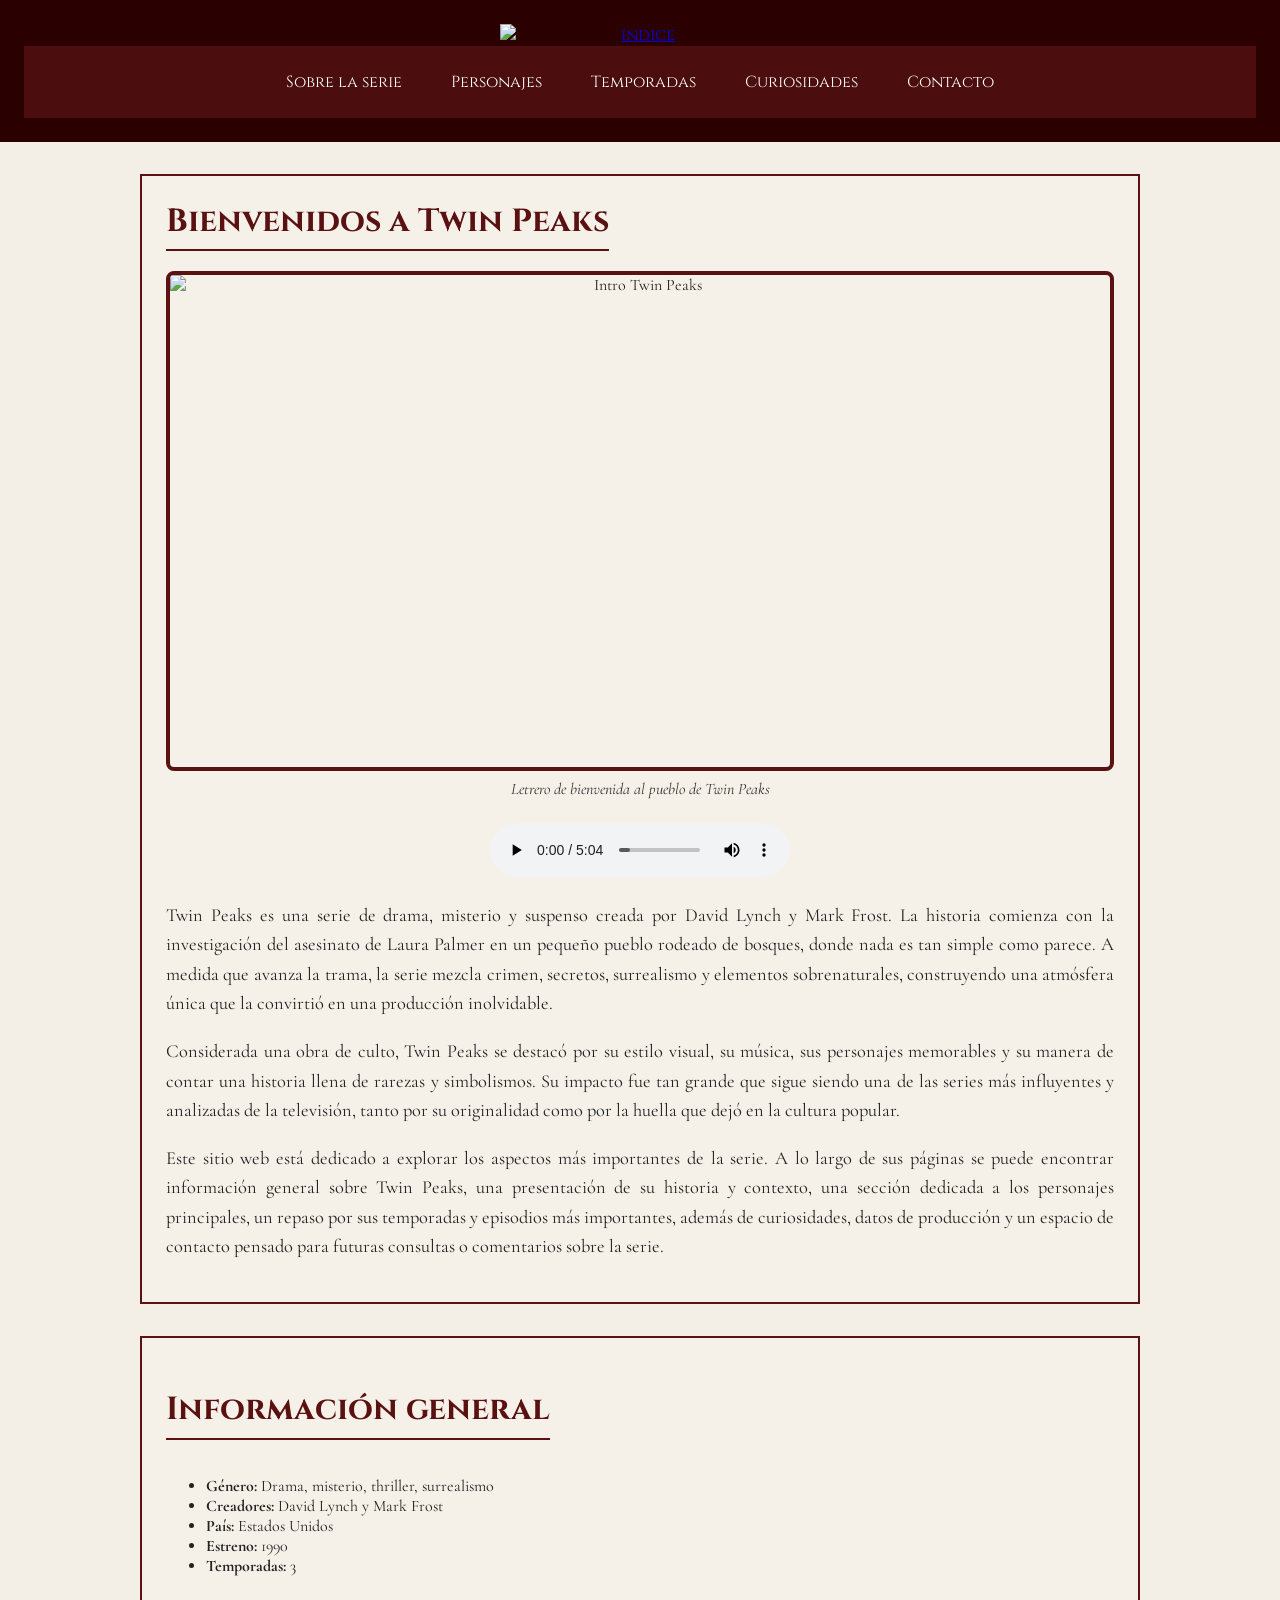
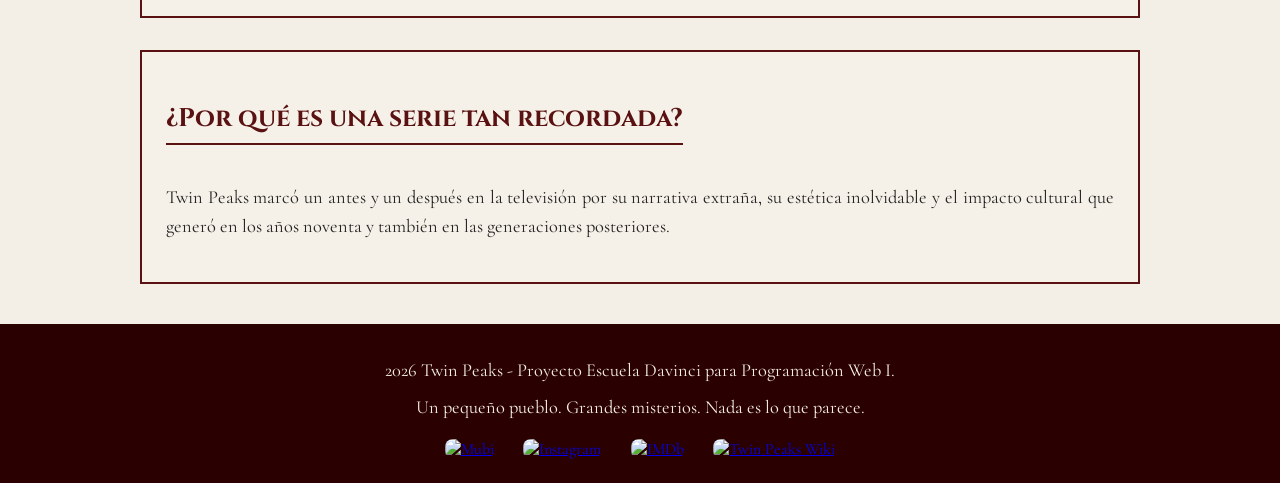
==== index.html @ 25d5c05f "Add files via upload" ====
<!DOCTYPE html>
<html lang="en">

<head>
    <meta charset="UTF-8">
    <meta name="viewport" content="width=device-width, initial-scale=1.0">
    <title>Twin Peaks</title>
    <link rel="stylesheet" href="./css/style.css">
</head>

<body>
    <header>
        <a link-index href="./index.html"><img class="imagen-index" src="./img/index.png" alt="indice"></a>
        <nav class="menu-nav">
            <ul class="lista-nav">
                <li class="lista-nav-item"><a class="lista-nav-link" href="./pages/about.html">Sobre la serie</a></li>
                <li class="lista-nav-item"><a class="lista-nav-link" href="./pages/personajes.html">Personajes</a></li>
                <li class="lista-nav-item"><a class="lista-nav-link" href="./pages/temporadas.html">Temporadas</a></li>
                <li class="lista-nav-item"><a class="lista-nav-link" href="./pages/curiosidades.html">Curiosidades</a>
                </li>
                <li class="lista-nav-item"><a class="lista-nav-link" href="./pages/contacto.html">Contacto</a></li>
            </ul>
        </nav>
    </header>
    <main>

        <section>
            <h2 class="main-title">Bienvenidos a Twin Peaks</h2>
            <figure>
                <img class="img-portada-pagina" src="./img/twin-peaks-poster.png" alt="Intro Twin Peaks">
                <figcaption>Letrero de bienvenida al pueblo de Twin Peaks</figcaption>
            </figure>

            <audio controls>
                <source src="./resources/audio/maintheme.mp3" type="audio/mp3">
                <p><em>Tema Principal de Twin Peaks.</em></p>
            </audio>
            <p>
                Twin Peaks es una serie de drama, misterio y suspenso creada por David Lynch y Mark Frost.
                La historia comienza con la investigación del asesinato de Laura Palmer en un pequeño pueblo
                rodeado de bosques, donde nada es tan simple como parece. A medida que avanza la trama, la serie
                mezcla crimen, secretos, surrealismo y elementos sobrenaturales, construyendo una atmósfera única
                que la convirtió en una producción inolvidable.
            </p>

            <p>
                Considerada una obra de culto, Twin Peaks se destacó por su estilo visual, su música,
                sus personajes memorables y su manera de contar una historia llena de rarezas y simbolismos.
                Su impacto fue tan grande que sigue siendo una de las series más influyentes y analizadas
                de la televisión, tanto por su originalidad como por la huella que dejó en la cultura popular.
            </p>

            <p>
                Este sitio web está dedicado a explorar los aspectos más importantes de la serie.
                A lo largo de sus páginas se puede encontrar información general sobre Twin Peaks,
                una presentación de su historia y contexto, una sección dedicada a los personajes principales,
                un repaso por sus temporadas y episodios más importantes, además de curiosidades, datos de producción
                y un espacio de contacto pensado para futuras consultas o comentarios sobre la serie.
            </p>


        </section>


        <section>
            <h2>Información general</h2>
            <ul>
                <li><strong>Género:</strong> Drama, misterio, thriller, surrealismo</li>
                <li><strong>Creadores:</strong> David Lynch y Mark Frost</li>
                <li><strong>País:</strong> Estados Unidos</li>
                <li><strong>Estreno:</strong> 1990</li>
                <li><strong>Temporadas:</strong> 3</li>
            </ul>
        </section>

        <section>
            <h3>¿Por qué es una serie tan recordada?</h3>
            <p>
                Twin Peaks marcó un antes y un después en la televisión por su narrativa extraña,
                su estética inolvidable y el impacto cultural que generó en los años noventa y
                también en las generaciones posteriores.
            </p>
        </section>
    </main>

    <footer>
        <p class="footer-text">2026 Twin Peaks - Proyecto Escuela Davinci para Programación Web I.</p>
        <p class="footer-text">Un pequeño pueblo. Grandes misterios. Nada es lo que parece.</p>

        <div class="footer-links">
            <a href="https://mubi.com/en/ar/series/twin-peaks" target="_blank"><img class="img-footer logo-mubi"
                    src="./img/mubi.png" alt="Mubi"></a>
            <a href="https://www.instagram.com/twinpeaks/?hl=es-la" target="_blank"><img class="img-footer"
                    src="./img/ig.png" alt="Instagram"></a>
            <a href="https://www.imdb.com/title/tt0098936/" target="_blank"><img class="img-footer" src="./img/imdb.png"
                    alt="IMDb"></a>
            <a href="https://twinpeaks.fandom.com/wiki/Twin_Peaks_Wiki" target="_blank"><img class="img-footer"
                    src="./img/tpwiki.webp" alt="Twin Peaks Wiki"></a>
        </div>
    </footer>

</body>

</html>
---- css/style.css ----
/* Estilos Generales */
@import url('https://fonts.googleapis.com/css2?family=Cinzel:wght@400..900&family=Cormorant+Garamond:ital,wght@0,300..700;1,300..700&display=swap');

* {
    box-sizing: border-box;
}

body {
    margin: 0;
    font-family: 'Cormorant Garamond', Garamond, serif;
    background-color: #f4efe6;
    color: #222222;
}

h1,
h2,
h3,
h4 {
    font-family: 'Cinzel', serif;
    color: #5a1111;
}

h2,
h3,
h4 {
    display: inline-block;
    border-bottom: 2px solid #5a1111;
    padding-bottom: 0.4rem;
    margin-bottom: 1.25rem;
}

h2 {
    font-size: clamp(1.6rem, 3vw, 2rem);
}

h3 {
    font-size: clamp(1.3rem, 2.5vw, 1.6rem);
}

h4 {
    font-size: clamp(1.1rem, 2vw, 1.3rem);
}

p {
    line-height: 1.6;
    margin-bottom: 1rem;
    text-align: justify;
    font-size: clamp(1rem, 2vw, 1.15rem);
}

section {
    background-color: #f5f1e8;
    border: 2px solid #5a1111;
    padding: clamp(1rem, 3vw, 1.5rem);
    margin: 2rem auto;
    width: min(90%, 1000px);
}

article {
    background-color: #f8f4ec;
    border: 1px solid #5a1111;
    padding: clamp(1rem, 3vw, 1.5rem);
    margin-bottom: 1.5rem;
}

figure {
    margin: 0 auto 1.5rem;
    text-align: center;
}

figcaption {
    margin-top: 0.5rem;
    font-size: clamp(0.9rem, 2vw, 1rem);
    font-style: italic;
    color: #333333;
}

.titulo-principal,
.main-title {
    color: #5a1111;
    text-align: center;
    margin: 0 0 1.25rem;
}

audio {
    display: block;
    width: min(90%, 300px);
    margin: 1.5rem auto;
}
/* Estilos Generales */


/* Estilos Nav */
header {
    background-color: #2b0000;
    color: white;
    padding: clamp(1rem, 3vw, 1.5rem);
    text-align: center;
    font-family: 'Cinzel', serif;
}

.menu-nav {
    background-color: #4b0d0d;
    padding: 0.75rem;
}

.lista-nav {
    margin: 0;
    padding: 0;
    text-align: center;
}

.lista-nav-item {
    list-style: none;
    display: inline-block;
    margin: 0.3rem 0.6rem;
}

.lista-nav-link {
    color: white;
    text-decoration: none;
    padding: 0.5rem 0.8rem;
    display: inline-block;
    transition: background-color 0.3s ease;
}

.lista-nav-link:hover {
    background-color: #7a1d1d;
}

.link-index {
    display: block;
    width: fit-content;
    margin: 0 auto 0.8rem auto;
}

/* Estilos Nav */


/* Estilos del footer */
footer {
    background-color: #2b0000;
    padding: clamp(1rem, 3vw, 1.5rem);
    margin-top: 2.5rem;
}

.footer-text {
    margin: 0.5rem 0;
    color: #f5f0e6;
    text-align: center;
}

.footer-links {
    margin-top: 1rem;
    text-align: center;
}

.img-footer {
    margin: 0 0.8rem;
    border-radius: 8px;
    outline: 2px solid transparent;
    outline-offset: 4px;
    transition: 
        transform 0.3s ease,
        outline-color 0.3s ease,
        background-color 0.3s ease;
}

.img-footer:hover {
    transform: scale(1.08);
    background-color: #f5f0e6;
    outline-color: #f5f0e6;
}

.logo-mubi {
    border-radius: 8px;
}
/* Estilos del footer */


/* Estilos Imagenes */
.img-portada-pagina,
.img-personaje,
.img-locacion,
.img-portada-temporada {
    border: 4px solid #5a1111;
    border-radius: 8px;
    max-width: 100%;
    object-fit: cover;
}

.img-portada-pagina {
    width: 100%;
    height: clamp(250px, 50vw, 500px);
    display: block;
    margin: 0 auto;
}

.img-personaje {
    width: clamp(180px, 25vw, 220px);
    height: clamp(230px, 35vw, 280px);
}

.img-locacion {
    width: min(100%, 500px);
    height: clamp(220px, 35vw, 280px);
}

.img-portada-temporada {
    width: clamp(200px, 30vw, 260px);
    height: clamp(300px, 45vw, 380px);
}

.imagen-index {
    display: block;
    width: clamp(160px, 22vw, 280px);
    height: auto;
    margin: 0 auto;
}
/* Estilos Imagenes */
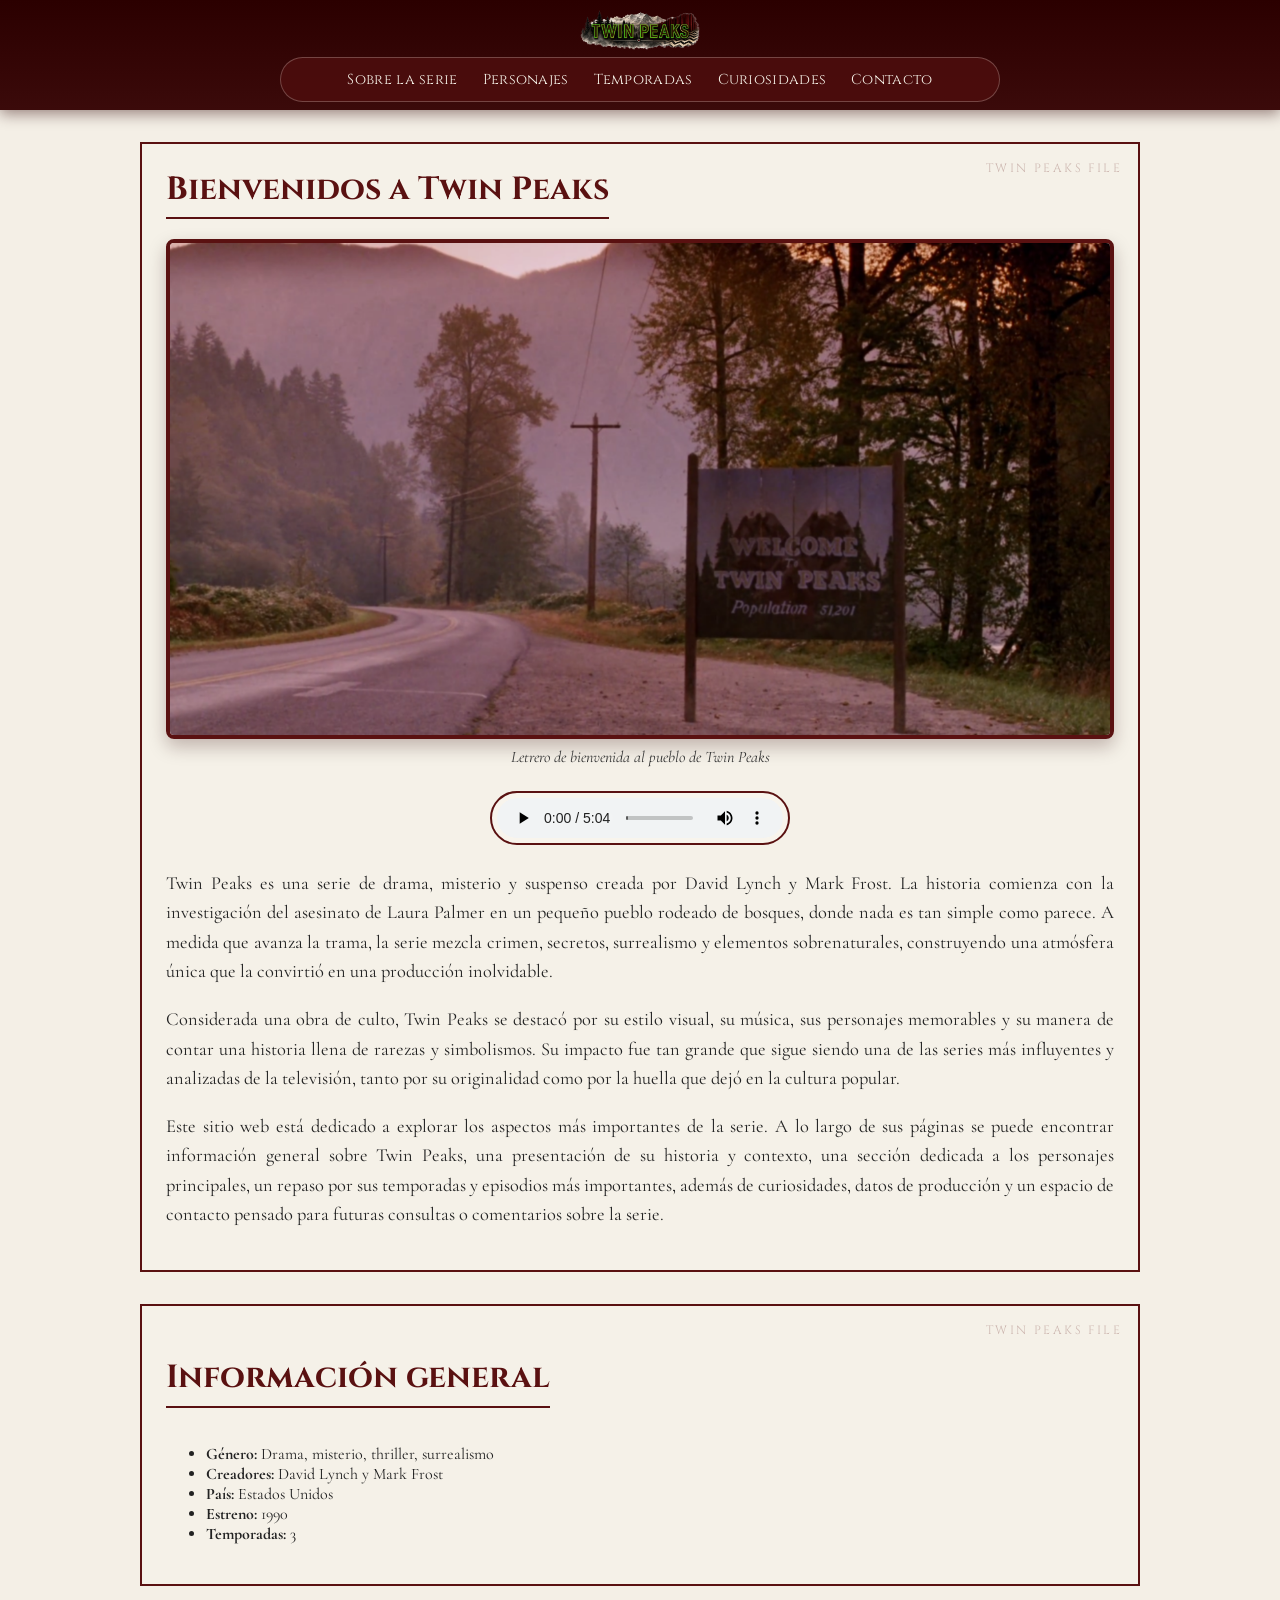
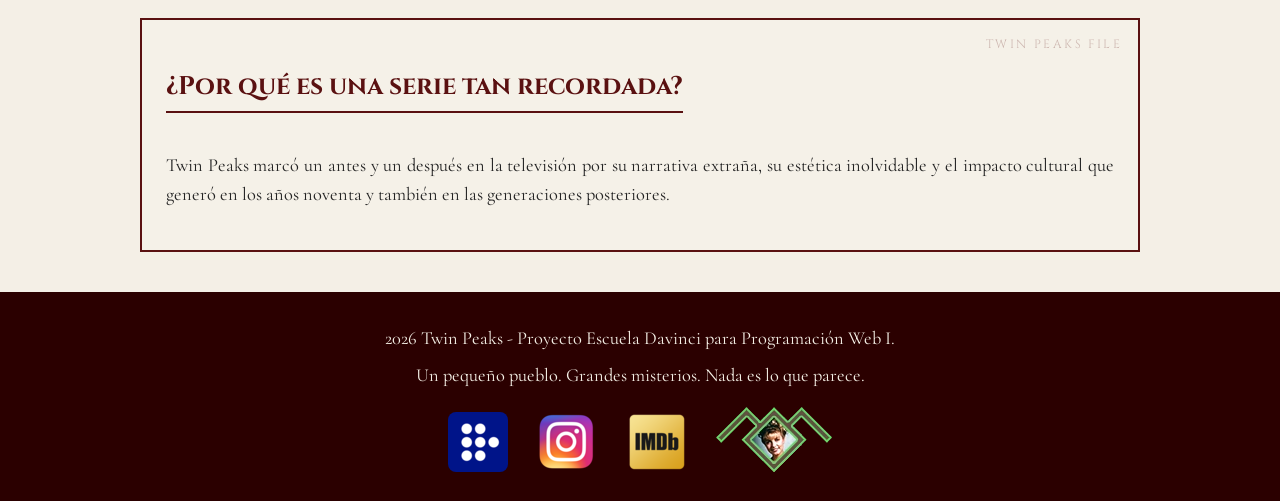
==== commit 12a690e0: "Actualizo estilos y estructura del sitio" ====
--- a/index.html
+++ b/index.html
@@ -10,7 +10,7 @@
 
 <body>
     <header>
-        <a link-index href="./index.html"><img class="imagen-index" src="./img/index.png" alt="indice"></a>
+        <a class="link-index" href="./index.html"><img class="imagen-index" src="./img/index.png" alt="indice"></a>
         <nav class="menu-nav">
             <ul class="lista-nav">
                 <li class="lista-nav-item"><a class="lista-nav-link" href="./pages/about.html">Sobre la serie</a></li>
--- a/css/style.css
+++ b/css/style.css
@@ -49,6 +49,8 @@
 }
 
 section {
+    position: relative;
+    overflow: hidden;
     background-color: #f5f1e8;
     border: 2px solid #5a1111;
     padding: clamp(1rem, 3vw, 1.5rem);
@@ -56,12 +58,40 @@
     width: min(90%, 1000px);
 }
 
+/* Detalle decorativo para los contenedores principales */
+section::before {
+    content: "TWIN PEAKS FILE";
+    position: absolute;
+    top: 1rem;
+    right: 1rem;
+    font-family: 'Cinzel', serif;
+    font-size: 0.75rem;
+    letter-spacing: 0.15rem;
+    color: rgba(90, 17, 17, 0.25);
+}
+
+
+/* Contenedores internos */
 article {
+    position: relative;
+    overflow: hidden;
     background-color: #f8f4ec;
     border: 1px solid #5a1111;
     padding: clamp(1rem, 3vw, 1.5rem);
     margin-bottom: 1.5rem;
-}
+
+    transition:
+        background-color 0.4s ease,
+        box-shadow 0.4s ease,
+        transform 0.4s ease;
+}
+
+article:hover {
+    background-color: #eadbc8;
+    box-shadow: 0 0 14px rgba(90, 17, 17, 0.25);
+    transform: translateY(-4px);
+}
+
 
 figure {
     margin: 0 auto 1.5rem;
@@ -86,52 +116,111 @@
     display: block;
     width: min(90%, 300px);
     margin: 1.5rem auto;
-}
+    border: 2px solid #5a1111;
+    border-radius: 2rem;
+    padding: 0.3rem;
+    background-color: #f8f4ec;
+}
+
 /* Estilos Generales */
 
 
 /* Estilos Nav */
+/* Estilos Nav */
+
 header {
-    background-color: #2b0000;
+    position: sticky;
+    top: 0;
+    z-index: 1000;
+
+    background: linear-gradient(180deg, #2b0000, #3b0a0a);
     color: white;
-    padding: clamp(1rem, 3vw, 1.5rem);
+    padding: 0.6rem 1rem 0.5rem;
     text-align: center;
     font-family: 'Cinzel', serif;
-}
-
+    box-shadow: 0 4px 14px rgba(43, 0, 0, 0.45);
+}
+
+/* Logo / imagen que lleva al index */
+.link-index {
+    display: block;
+    width: fit-content;
+    margin: 0 auto 0.45rem;
+}
+
+.imagen-index {
+    display: block;
+    width: clamp(70px, 10vw, 120px);
+    height: auto;
+    margin: 0 auto;
+
+    transition:
+        transform 0.3s ease,
+        filter 0.3s ease;
+}
+
+.link-index:hover .imagen-index {
+    transform: scale(1.04);
+    filter: drop-shadow(0 0 6px rgba(245, 240, 230, 0.45));
+}
+
+.link-index:hover .imagen-index {
+    transform: scale(1.05);
+    filter: drop-shadow(0 0 8px rgba(245, 240, 230, 0.45));
+}
+
+/* Barra de navegación */
 .menu-nav {
-    background-color: #4b0d0d;
-    padding: 0.75rem;
-}
-
+    background-color: rgba(75, 13, 13, 0.95);
+    border: 1px solid rgba(245, 240, 230, 0.25);
+    border-radius: 999px;
+    padding: 0.35rem;
+    width: min(90%, 720px);
+    margin: 0 auto;
+}
+
+/* Lista del menú */
 .lista-nav {
     margin: 0;
     padding: 0;
-    text-align: center;
+
+    display: flex;
+    justify-content: center;
+    align-items: center;
+    gap: 0.25rem;
+    flex-wrap: wrap;
 }
 
 .lista-nav-item {
     list-style: none;
+}
+
+/* Links del menú */
+.lista-nav-link {
+    color: #f5f0e6;
+    text-decoration: none;
+    padding: 0.4rem 0.65rem;
     display: inline-block;
-    margin: 0.3rem 0.6rem;
-}
-
-.lista-nav-link {
-    color: white;
-    text-decoration: none;
-    padding: 0.5rem 0.8rem;
-    display: inline-block;
-    transition: background-color 0.3s ease;
+    border-radius: 999px;
+    letter-spacing: 0.02rem;
+    font-size: 0.9rem;
+
+    transition:
+        background-color 0.3s ease,
+        color 0.3s ease,
+        transform 0.3s ease;
 }
 
 .lista-nav-link:hover {
-    background-color: #7a1d1d;
-}
-
-.link-index {
-    display: block;
-    width: fit-content;
-    margin: 0 auto 0.8rem auto;
+    background-color: #f5f0e6;
+    color: #3b0a0a;
+    transform: translateY(-2px);
+}
+
+/* Link activo de la página actual */
+.lista-nav-link.activo {
+    background-color: #f5f0e6;
+    color: #3b0a0a;
 }
 
 /* Estilos Nav */
@@ -160,7 +249,7 @@
     border-radius: 8px;
     outline: 2px solid transparent;
     outline-offset: 4px;
-    transition: 
+    transition:
         transform 0.3s ease,
         outline-color 0.3s ease,
         background-color 0.3s ease;
@@ -175,6 +264,7 @@
 .logo-mubi {
     border-radius: 8px;
 }
+
 /* Estilos del footer */
 
 
@@ -211,10 +301,21 @@
     height: clamp(300px, 45vw, 380px);
 }
 
-.imagen-index {
-    display: block;
-    width: clamp(160px, 22vw, 280px);
-    height: auto;
-    margin: 0 auto;
+.img-portada-pagina,
+.img-personaje,
+.img-locacion,
+.img-portada-temporada {
+    box-shadow: 0 8px 18px rgba(43, 0, 0, 0.25);
+    transition:
+        transform 0.4s ease,
+        filter 0.4s ease;
+}
+
+article:hover .img-portada-pagina,
+article:hover .img-personaje,
+article:hover .img-locacion,
+article:hover .img-portada-temporada {
+    transform: scale(1.03);
+    filter: contrast(1.08);
 }
 /* Estilos Imagenes */
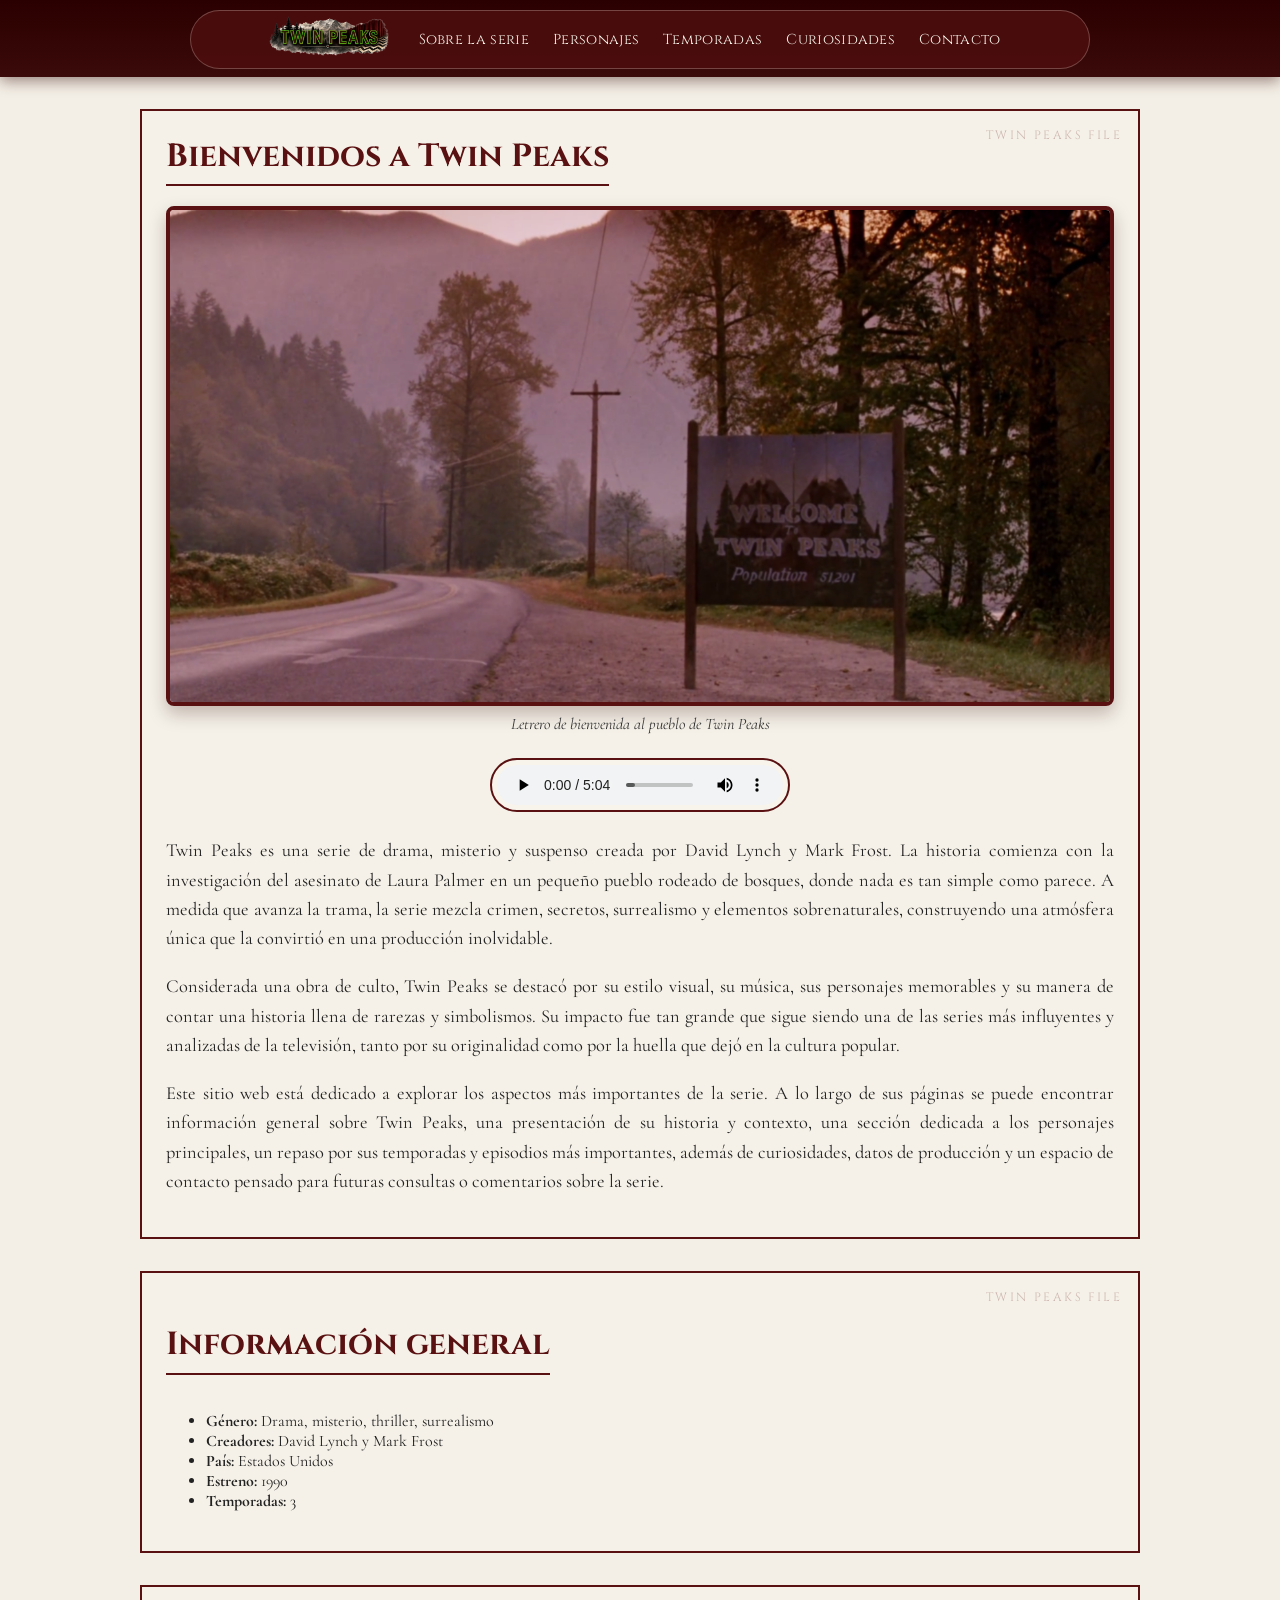
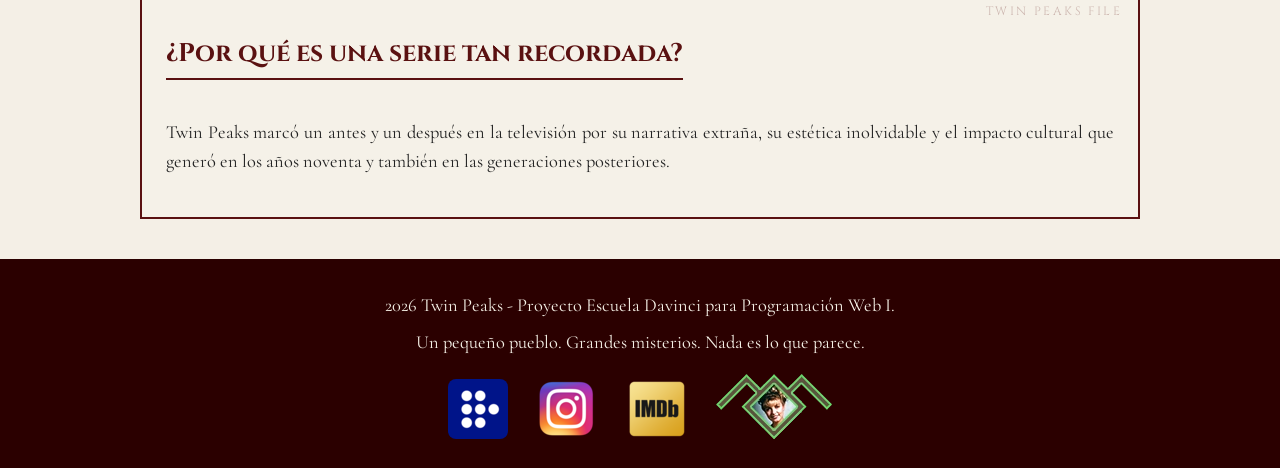
==== commit c4fe89f5: "Modificación del Nav, Favicon y 404" ====
--- a/index.html
+++ b/index.html
@@ -5,23 +5,28 @@
     <meta charset="UTF-8">
     <meta name="viewport" content="width=device-width, initial-scale=1.0">
     <title>Twin Peaks</title>
+    <link rel="icon" href="./img/favicon.png" type="image/png">
     <link rel="stylesheet" href="./css/style.css">
 </head>
 
 <body>
-    <header>
-        <a class="link-index" href="./index.html"><img class="imagen-index" src="./img/index.png" alt="indice"></a>
-        <nav class="menu-nav">
-            <ul class="lista-nav">
-                <li class="lista-nav-item"><a class="lista-nav-link" href="./pages/about.html">Sobre la serie</a></li>
-                <li class="lista-nav-item"><a class="lista-nav-link" href="./pages/personajes.html">Personajes</a></li>
-                <li class="lista-nav-item"><a class="lista-nav-link" href="./pages/temporadas.html">Temporadas</a></li>
-                <li class="lista-nav-item"><a class="lista-nav-link" href="./pages/curiosidades.html">Curiosidades</a>
-                </li>
-                <li class="lista-nav-item"><a class="lista-nav-link" href="./pages/contacto.html">Contacto</a></li>
-            </ul>
-        </nav>
-    </header>
+<header>
+    <nav class="menu-nav">
+        <ul class="lista-nav">
+            <li class="lista-nav-item">
+                <a class="link-index" href="./index.html">
+                    <img class="imagen-index" src="./img/index.png" alt="Inicio">
+                </a>
+            </li>
+
+            <li class="lista-nav-item"><a class="lista-nav-link" href="./pages/about.html">Sobre la serie</a></li>
+            <li class="lista-nav-item"><a class="lista-nav-link" href="./pages/personajes.html">Personajes</a></li>
+            <li class="lista-nav-item"><a class="lista-nav-link" href="./pages/temporadas.html">Temporadas</a></li>
+            <li class="lista-nav-item"><a class="lista-nav-link" href="./pages/curiosidades.html">Curiosidades</a></li>
+            <li class="lista-nav-item"><a class="lista-nav-link" href="./pages/contacto.html">Contacto</a></li>
+        </ul>
+    </nav>
+</header>
     <main>
 
         <section>
--- a/css/style.css
+++ b/css/style.css
@@ -143,16 +143,16 @@
 
 /* Logo / imagen que lleva al index */
 .link-index {
-    display: block;
+    display: inline-block;
     width: fit-content;
-    margin: 0 auto 0.45rem;
+    margin: 0;
 }
 
 .imagen-index {
     display: block;
     width: clamp(70px, 10vw, 120px);
     height: auto;
-    margin: 0 auto;
+    margin-right: 1rem;
 
     transition:
         transform 0.3s ease,
@@ -175,20 +175,20 @@
     border: 1px solid rgba(245, 240, 230, 0.25);
     border-radius: 999px;
     padding: 0.35rem;
-    width: min(90%, 720px);
+    width: min(90%, 900px);
     margin: 0 auto;
 }
 
 /* Lista del menú */
 .lista-nav {
-    margin: 0;
+   margin: 0;
     padding: 0;
 
     display: flex;
     justify-content: center;
     align-items: center;
-    gap: 0.25rem;
-    flex-wrap: wrap;
+    gap: 0.2rem;
+    flex-wrap: nowrap;
 }
 
 .lista-nav-item {
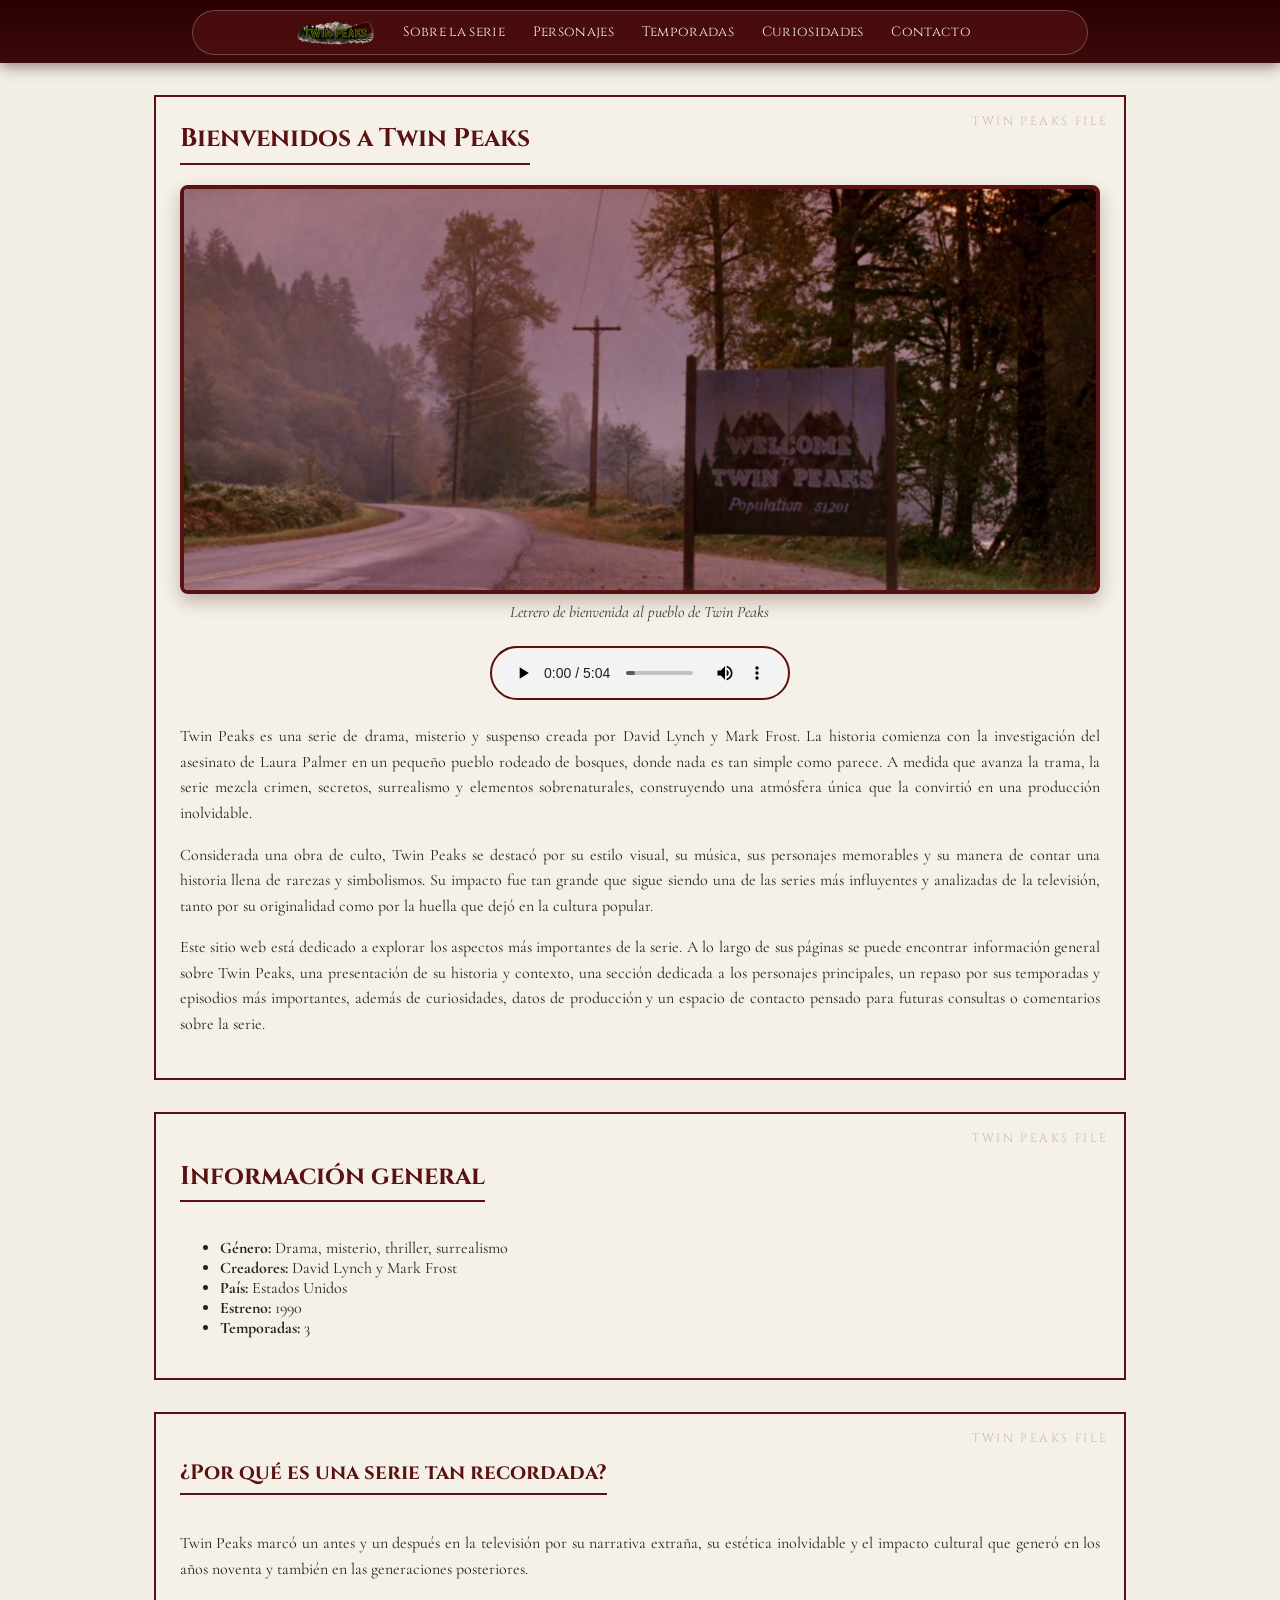
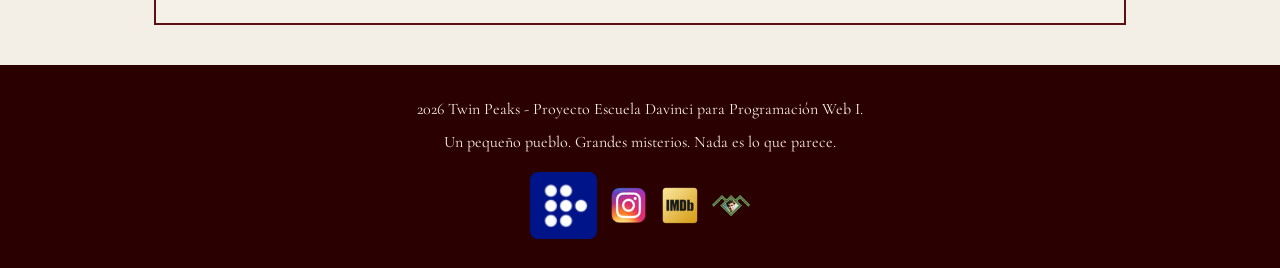
==== commit 478ff4e3: "Diseño Responsive" ====
--- a/index.html
+++ b/index.html
@@ -7,25 +7,34 @@
     <title>Twin Peaks</title>
     <link rel="icon" href="./img/favicon.png" type="image/png">
     <link rel="stylesheet" href="./css/style.css">
+    <link rel="stylesheet" href="./css/responsive.css">
 </head>
 
 <body>
 <header>
-    <nav class="menu-nav">
-        <ul class="lista-nav">
-            <li class="lista-nav-item">
-                <a class="link-index" href="./index.html">
-                    <img class="imagen-index" src="./img/index.png" alt="Inicio">
-                </a>
-            </li>
+<nav class="menu-nav">
+    <input type="checkbox" id="menu-toggle" class="menu-toggle">
 
-            <li class="lista-nav-item"><a class="lista-nav-link" href="./pages/about.html">Sobre la serie</a></li>
-            <li class="lista-nav-item"><a class="lista-nav-link" href="./pages/personajes.html">Personajes</a></li>
-            <li class="lista-nav-item"><a class="lista-nav-link" href="./pages/temporadas.html">Temporadas</a></li>
-            <li class="lista-nav-item"><a class="lista-nav-link" href="./pages/curiosidades.html">Curiosidades</a></li>
-            <li class="lista-nav-item"><a class="lista-nav-link" href="./pages/contacto.html">Contacto</a></li>
-        </ul>
-    </nav>
+    <ul class="lista-nav">
+        <li class="lista-nav-item lista-nav-logo">
+            <a class="link-index" href="../index.html">
+                <img class="imagen-index" src="../img/index.png" alt="Inicio">
+            </a>
+        </li>
+
+        <li class="lista-nav-item"><a class="lista-nav-link" href="./pages/about.html">Sobre la serie</a></li>
+        <li class="lista-nav-item"><a class="lista-nav-link" href="./pages/personajes.html">Personajes</a></li>
+        <li class="lista-nav-item"><a class="lista-nav-link" href="./pages/temporadas.html">Temporadas</a></li>
+        <li class="lista-nav-item"><a class="lista-nav-link" href="./pages/curiosidades.html">Curiosidades</a></li>
+        <li class="lista-nav-item"><a class="lista-nav-link" href="./pages/contacto.html">Contacto</a></li>
+    </ul>
+
+    <label for="menu-toggle" class="menu-icon" aria-label="Abrir menú">
+        <span></span>
+        <span></span>
+        <span></span>
+    </label>
+</nav>
 </header>
     <main>
 
--- a/css/style.css
+++ b/css/style.css
@@ -70,6 +70,16 @@
     color: rgba(90, 17, 17, 0.25);
 }
 
+/* Estilo del section de Sinopsis para que no tape el content */
+.sinopsis-section {
+    padding-top: clamp(2.5rem, 5vw, 3.5rem);
+}
+
+.sinopsis-section::before {
+    top: clamp(0.8rem, 2vw, 1rem);
+    right: clamp(1rem, 3vw, 1.5rem);
+}
+
 
 /* Contenedores internos */
 article {
@@ -318,4 +328,23 @@
     transform: scale(1.03);
     filter: contrast(1.08);
 }
+
+/* Botón volver al inicio */
+
+.boton-volver {
+    display: block;
+    width: clamp(240px, 45vw, 500px);
+}
+
+.boton-volver img {
+    display: block;
+    width: 100%;
+    height: auto;
+    border-radius: 1rem;
+}
+
+.boton-volver:hover {
+    transform: scale(1.03);
+    filter: drop-shadow(0 0 12px rgba(90, 17, 17, 0.45));
+}
 /* Estilos Imagenes */
--- a/css/responsive.css
+++ b/css/responsive.css
@@ -0,0 +1,849 @@
+/* =========================================================
+   RESPONSIVE CSS - Twin Peaks
+   Breakpoints de referencia:
+   Mobile: 350px a 676px
+   Tablet: 678px a 1024px
+   Desktop: 1025px a 1920px
+   ========================================================= */
+
+
+/* =========================================================
+   CONFIGURACIÓN BASE RESPONSIVE
+   ========================================================= */
+
+body {
+    overflow-x: hidden;
+}
+
+.menu-toggle,
+.menu-icon {
+    display: none;
+}
+
+
+/* =========================================================
+   MEDIA QUERY - MOBILE 350px a 676px
+   ========================================================= */
+
+@media (min-width: 350px) and (max-width: 676px) {
+
+    /* =========================
+       Estilos Generales
+       ========================= */
+
+    h2 {
+        font-size: clamp(1.35rem, 7vw, 1.7rem);
+    }
+
+    h3 {
+        font-size: clamp(1.15rem, 6vw, 1.45rem);
+    }
+
+    h4 {
+        font-size: clamp(1rem, 5vw, 1.25rem);
+    }
+
+    p {
+        font-size: clamp(1rem, 4.5vw, 1.1rem);
+        text-align: left;
+    }
+
+    section {
+        width: min(94%, clamp(20rem, 94vw, 40rem));
+        margin: clamp(1.2rem, 5vw, 2rem) auto;
+        padding: clamp(1rem, 5vw, 1.35rem);
+    }
+
+    section::before {
+        top: clamp(0.7rem, 3vw, 1rem);
+        right: clamp(0.7rem, 3vw, 1rem);
+        font-size: clamp(0.55rem, 2.4vw, 0.7rem);
+        letter-spacing: clamp(0.08rem, 1vw, 0.12rem);
+    }
+
+    article {
+        padding: clamp(1rem, 5vw, 1.3rem);
+        margin-bottom: clamp(1rem, 5vw, 1.5rem);
+    }
+
+    audio {
+        width: min(100%, clamp(16rem, 85vw, 22rem));
+    }
+
+
+    /* =========================
+       Estilos Nav - Menú Hamburguesa CSS
+       Requiere:
+       input.menu-toggle + ul.lista-nav + label.menu-icon
+       El logo queda como primer li dentro del ul.
+       El desplegable se muestra como un panel único.
+       ========================= */
+
+    header {
+        padding: clamp(0.6rem, 2vw, 0.9rem) clamp(1rem, 4vw, 1.5rem);
+    }
+
+    .menu-nav {
+        position: relative;
+        display: flex;
+        align-items: center;
+        justify-content: space-between;
+        width: 100%;
+        padding: clamp(0.4rem, 2vw, 0.6rem);
+        background-color: rgba(75, 10, 10, 0.75);
+        border-radius: clamp(0.6rem, 2vw, 1rem);
+        overflow: visible;
+    }
+
+    .lista-nav {
+        position: static;
+        display: flex;
+        align-items: center;
+        justify-content: flex-start;
+        width: auto;
+        margin: 0;
+        padding: 0;
+        list-style: none;
+        background-color: transparent;
+    }
+
+    .lista-nav::after {
+        content: "";
+        position: absolute;
+        top: calc(100% + clamp(0.5rem, 2vw, 0.8rem));
+        right: 0;
+
+        width: min(clamp(13rem, 65vw, 18rem), calc(100vw - 2rem));
+        height: clamp(13.5rem, 48vw, 16rem);
+
+        background: linear-gradient(180deg, #2b0000, #3b0a0a);
+        border: 1px solid rgba(245, 240, 230, 0.25);
+        border-radius: clamp(0.75rem, 2vw, 1rem);
+        box-shadow: 0 10px 24px rgba(0, 0, 0, 0.45);
+
+        opacity: 0;
+        transform: translateY(clamp(-0.7rem, -2vw, -0.4rem)) scale(0.96);
+        transform-origin: top right;
+        pointer-events: none;
+        z-index: 1000;
+
+        transition:
+            opacity 0.3s ease,
+            transform 0.35s ease;
+    }
+
+    .lista-nav > .lista-nav-item:first-child,
+    .lista-nav-logo {
+        display: block;
+        position: relative;
+        z-index: 1002;
+        margin-right: 0;
+    }
+
+    .lista-nav > .lista-nav-item:first-child .link-index,
+    .lista-nav-logo .link-index {
+        display: block;
+    }
+
+    .lista-nav > .lista-nav-item:first-child .imagen-index,
+    .lista-nav-logo .imagen-index {
+        width: clamp(65px, 18vw, 90px);
+        height: auto;
+        margin-right: 0;
+    }
+
+    .lista-nav > .lista-nav-item:not(:first-child) {
+        position: absolute;
+        right: 0;
+        width: min(clamp(13rem, 65vw, 18rem), calc(100vw - 2rem));
+        text-align: right;
+
+        opacity: 0;
+        transform: translateY(clamp(-0.7rem, -2vw, -0.4rem));
+        pointer-events: none;
+        z-index: 1001;
+
+        transition:
+            opacity 0.3s ease,
+            transform 0.35s ease;
+    }
+
+    .lista-nav > .lista-nav-item:not(:first-child) .lista-nav-link {
+        display: block;
+        width: 100%;
+        padding: clamp(0.55rem, 2vw, 0.75rem) clamp(1rem, 4vw, 1.2rem);
+
+        text-align: right;
+        white-space: nowrap;
+        color: #f5f0e6;
+        background: transparent;
+        border: none;
+        border-radius: clamp(0.35rem, 1.5vw, 0.55rem);
+        font-size: clamp(0.9rem, 3.2vw, 1rem);
+
+        transition:
+            background-color 0.3s ease,
+            color 0.3s ease,
+            transform 0.3s ease;
+    }
+
+    .lista-nav > .lista-nav-item:not(:first-child) .lista-nav-link:hover {
+        background-color: rgba(245, 240, 230, 0.12);
+        color: #f5f0e6;
+        transform: translateX(clamp(-0.2rem, -1vw, -0.1rem));
+    }
+
+    .lista-nav > .lista-nav-item:nth-child(2) {
+        top: calc(100% + clamp(0.9rem, 3vw, 1.1rem));
+    }
+
+    .lista-nav > .lista-nav-item:nth-child(3) {
+        top: calc(100% + clamp(3.3rem, 11vw, 3.7rem));
+    }
+
+    .lista-nav > .lista-nav-item:nth-child(4) {
+        top: calc(100% + clamp(5.7rem, 19vw, 6.3rem));
+    }
+
+    .lista-nav > .lista-nav-item:nth-child(5) {
+        top: calc(100% + clamp(8.1rem, 27vw, 8.9rem));
+    }
+
+    .lista-nav > .lista-nav-item:nth-child(6) {
+        top: calc(100% + clamp(10.5rem, 35vw, 11.5rem));
+    }
+
+    .menu-icon {
+        display: flex;
+        flex-direction: column;
+        justify-content: center;
+        align-items: center;
+        gap: clamp(0.25rem, 1vw, 0.35rem);
+        width: clamp(42px, 12vw, 52px);
+        height: clamp(42px, 12vw, 52px);
+        cursor: pointer;
+        position: relative;
+        z-index: 1002;
+        border: 1px solid rgba(245, 240, 230, 0.4);
+        border-radius: clamp(0.5rem, 2vw, 0.75rem);
+        background-color: rgba(43, 0, 0, 0.65);
+        box-shadow: 0 4px 12px rgba(0, 0, 0, 0.25);
+
+        transition:
+            background-color 0.3s ease,
+            transform 0.3s ease,
+            box-shadow 0.3s ease;
+    }
+
+    .menu-icon:hover {
+        background-color: rgba(90, 17, 17, 0.95);
+        transform: scale(1.04);
+        box-shadow: 0 6px 16px rgba(0, 0, 0, 0.35);
+    }
+
+    .menu-icon span {
+        display: block;
+        width: clamp(1.5rem, 6vw, 2rem);
+        height: clamp(0.12rem, 0.6vw, 0.18rem);
+        background-color: #f5f0e6;
+        border-radius: 999px;
+
+        transition:
+            transform 0.35s ease,
+            opacity 0.25s ease,
+            background-color 0.3s ease;
+    }
+
+    .menu-toggle:checked ~ .lista-nav::after {
+        opacity: 1;
+        transform: translateY(0) scale(1);
+    }
+
+    .menu-toggle:checked ~ .lista-nav > .lista-nav-item:not(:first-child) {
+        opacity: 1;
+        transform: translateY(0);
+        pointer-events: auto;
+    }
+
+    .menu-toggle:checked ~ .lista-nav > .lista-nav-item:nth-child(2) {
+        transition-delay: 0.05s;
+    }
+
+    .menu-toggle:checked ~ .lista-nav > .lista-nav-item:nth-child(3) {
+        transition-delay: 0.1s;
+    }
+
+    .menu-toggle:checked ~ .lista-nav > .lista-nav-item:nth-child(4) {
+        transition-delay: 0.15s;
+    }
+
+    .menu-toggle:checked ~ .lista-nav > .lista-nav-item:nth-child(5) {
+        transition-delay: 0.2s;
+    }
+
+    .menu-toggle:checked ~ .lista-nav > .lista-nav-item:nth-child(6) {
+        transition-delay: 0.25s;
+    }
+
+    .menu-toggle:checked ~ .menu-icon {
+        background-color: rgba(90, 17, 17, 1);
+    }
+
+    .menu-toggle:checked ~ .menu-icon span:nth-child(1) {
+        transform: translateY(clamp(0.45rem, 1.5vw, 0.6rem)) rotate(45deg);
+    }
+
+    .menu-toggle:checked ~ .menu-icon span:nth-child(2) {
+        opacity: 0;
+    }
+
+    .menu-toggle:checked ~ .menu-icon span:nth-child(3) {
+        transform: translateY(clamp(-0.6rem, -1.5vw, -0.45rem)) rotate(-45deg);
+    }
+
+
+    /* =========================
+       Estilos Footer
+       ========================= */
+
+    footer {
+        padding: clamp(1rem, 5vw, 1.4rem);
+    }
+
+    .footer-links {
+        display: flex;
+        justify-content: center;
+        align-items: center;
+        flex-wrap: wrap;
+        gap: clamp(0.8rem, 4vw, 1rem);
+    }
+
+    .img-footer {
+        width: clamp(2rem, 10vw, 2.8rem);
+        height: auto;
+        margin: 0;
+    }
+
+    .logo-mubi {
+        width: clamp(3.5rem, 18vw, 5rem);
+    }
+
+
+    /* =========================
+       Estilos Imágenes
+       ========================= */
+
+    .img-portada-pagina {
+        height: clamp(13rem, 60vw, 20rem);
+    }
+
+    .img-personaje {
+        width: min(100%, clamp(11rem, 58vw, 14rem));
+        height: clamp(14rem, 72vw, 18rem);
+    }
+
+    .img-locacion {
+        width: min(100%, clamp(16rem, 86vw, 28rem));
+        height: clamp(13rem, 55vw, 18rem);
+    }
+
+    .img-portada-temporada {
+        width: min(100%, clamp(11rem, 58vw, 15rem));
+        height: clamp(17rem, 82vw, 22rem);
+    }
+
+    .boton-volver {
+        width: min(100%, clamp(14rem, 75vw, 24rem));
+        margin: 0 auto;
+    }
+
+
+    /* =========================
+       Grilla de Personajes / Cards
+       1 columna en mobile
+       ========================= */
+
+    .personajes-grid {
+        gap: clamp(1rem, 5vw, 1.4rem);
+        justify-content: center;
+    }
+
+    .personajes-grid article,
+    .personajes-grid .ambientacion-unica,
+    .personajes-grid article:target,
+    .personajes-grid .intro-personajes {
+        flex: 0 1 100%;
+        max-width: 100%;
+        margin-bottom: 0;
+        scroll-margin-top: clamp(5rem, 20vw, 7rem);
+    }
+
+    .personajes-grid .ambientacion-unica {
+        padding: clamp(1rem, 5vw, 1.4rem);
+    }
+
+    .personajes-grid .ambientacion-unica figure {
+        max-width: min(100%, clamp(16rem, 86vw, 28rem));
+    }
+
+    .personajes-grid .ambientacion-unica img {
+        max-height: clamp(13rem, 55vw, 18rem);
+    }
+
+
+    /* =========================
+       Listas de Episodios
+       ========================= */
+
+    .lista-episodios {
+        column-count: 1;
+        column-gap: clamp(1rem, 4vw, 1.5rem);
+    }
+
+    .lista-episodios li {
+        padding: clamp(0.5rem, 3vw, 0.65rem) clamp(0.65rem, 4vw, 0.9rem);
+        font-size: clamp(0.95rem, 4vw, 1.05rem);
+    }
+
+
+    /* =========================
+       Video Trailer
+       ========================= */
+
+    .contenedor-video {
+        width: min(100%, clamp(16rem, 88vw, 36rem));
+        margin-top: clamp(1.2rem, 5vw, 1.8rem);
+        border-radius: clamp(0.5rem, 3vw, 0.8rem);
+    }
+
+
+    /* =========================
+       Formulario de Contacto
+       ========================= */
+
+    .formulario-contacto {
+        gap: clamp(0.8rem, 4vw, 1rem);
+        margin-top: clamp(1rem, 5vw, 1.5rem);
+    }
+
+    .grupo-formulario input,
+    .grupo-formulario textarea {
+        padding: clamp(0.7rem, 4vw, 0.9rem) clamp(0.8rem, 4vw, 1rem);
+        font-size: clamp(1rem, 4.5vw, 1.1rem);
+    }
+
+    .grupo-formulario textarea {
+        min-height: clamp(8rem, 40vw, 10rem);
+    }
+
+    .boton-formulario {
+        width: min(100%, clamp(12rem, 70vw, 20rem));
+        padding: clamp(0.75rem, 4vw, 0.9rem) clamp(1rem, 6vw, 2rem);
+        font-size: clamp(0.95rem, 4vw, 1.05rem);
+    }
+}
+
+
+/* =========================================================
+   MEDIA QUERY - TABLET 678px a 1024px
+   ========================================================= */
+
+@media (min-width: 678px) and (max-width: 1024px) {
+
+    /* =========================
+       Estilos Generales
+       ========================= */
+
+    h2 {
+        font-size: clamp(1.5rem, 3.6vw, 1.9rem);
+    }
+
+    h3 {
+        font-size: clamp(1.25rem, 3vw, 1.55rem);
+    }
+
+    h4 {
+        font-size: clamp(1.05rem, 2.4vw, 1.25rem);
+    }
+
+    p {
+        font-size: clamp(1rem, 2.2vw, 1.12rem);
+    }
+
+    section {
+        width: min(92%, clamp(40rem, 90vw, 56rem));
+        padding: clamp(1.2rem, 3vw, 1.6rem);
+        margin: clamp(1.6rem, 3vw, 2.2rem) auto;
+    }
+
+    article {
+        padding: clamp(1.1rem, 3vw, 1.5rem);
+    }
+
+
+    /* =========================
+       Estilos Nav
+       Logo dentro del ul
+       ========================= */
+
+    header {
+        padding: clamp(0.55rem, 1.6vw, 0.8rem) clamp(0.8rem, 2vw, 1.2rem);
+    }
+
+    .menu-nav {
+        width: min(96%, clamp(42rem, 94vw, 58rem));
+        padding: clamp(0.35rem, 1vw, 0.5rem);
+    }
+
+    .lista-nav {
+        display: flex;
+        align-items: center;
+        justify-content: center;
+        flex-wrap: wrap;
+        gap: clamp(0.2rem, 0.8vw, 0.5rem);
+    }
+
+    .lista-nav > .lista-nav-item:first-child,
+    .lista-nav-logo {
+        display: flex;
+        align-items: center;
+        margin-right: clamp(0.4rem, 1vw, 0.8rem);
+    }
+
+    .imagen-index {
+        width: clamp(4.5rem, 9vw, 6.2rem);
+        margin-right: 0;
+    }
+
+    .lista-nav-link {
+        padding: clamp(0.35rem, 1vw, 0.5rem) clamp(0.45rem, 1.4vw, 0.75rem);
+        font-size: clamp(0.78rem, 1.6vw, 0.92rem);
+    }
+
+
+    /* =========================
+       Estilos Footer
+       ========================= */
+
+    .footer-links {
+        display: flex;
+        justify-content: center;
+        align-items: center;
+        flex-wrap: wrap;
+        gap: clamp(0.8rem, 2vw, 1.2rem);
+    }
+
+    .img-footer {
+        width: clamp(2.2rem, 5vw, 3rem);
+        height: auto;
+        margin: 0;
+    }
+
+    .logo-mubi {
+        width: clamp(4rem, 9vw, 5.5rem);
+    }
+
+
+    /* =========================
+       Estilos Imágenes
+       ========================= */
+
+    .img-portada-pagina {
+        height: clamp(18rem, 46vw, 28rem);
+    }
+
+    .img-personaje {
+        width: clamp(11rem, 23vw, 13.5rem);
+        height: clamp(14.5rem, 30vw, 17.5rem);
+    }
+
+    .img-locacion {
+        width: min(100%, clamp(18rem, 45vw, 31rem));
+        height: clamp(14rem, 28vw, 18rem);
+    }
+
+    .img-portada-temporada {
+        width: clamp(12rem, 26vw, 15rem);
+        height: clamp(18rem, 38vw, 22rem);
+    }
+
+    .boton-volver {
+        width: min(100%, clamp(16rem, 50vw, 28rem));
+        margin: 0 auto;
+    }
+
+
+    /* =========================
+       Grilla de Personajes / Cards
+       2 columnas en tablet
+       ========================= */
+
+    .personajes-grid {
+        gap: clamp(1rem, 2.5vw, 1.5rem);
+        justify-content: space-between;
+    }
+
+    .personajes-grid article {
+        flex: 0 1 clamp(18rem, 48%, 27rem);
+        max-width: clamp(18rem, 48%, 27rem);
+        margin-bottom: 0;
+        scroll-margin-top: clamp(6rem, 14vw, 8rem);
+    }
+
+    .personajes-grid .ambientacion-unica,
+    .personajes-grid article:target,
+    .personajes-grid .intro-personajes {
+        flex: 0 1 100%;
+        max-width: 100%;
+    }
+
+    .personajes-grid .ambientacion-unica {
+        padding: clamp(1.2rem, 3vw, 1.8rem);
+    }
+
+    .personajes-grid .ambientacion-unica figure {
+        max-width: min(100%, clamp(30rem, 75vw, 50rem));
+    }
+
+    .personajes-grid .ambientacion-unica img {
+        max-height: clamp(16rem, 34vw, 21rem);
+    }
+
+
+    /* =========================
+       Listas de Episodios
+       ========================= */
+
+    .lista-episodios {
+        column-count: 2;
+        column-gap: clamp(1.5rem, 4vw, 2.2rem);
+    }
+
+    .lista-episodios li {
+        font-size: clamp(1rem, 2vw, 1.08rem);
+    }
+
+
+    /* =========================
+       Video Trailer
+       ========================= */
+
+    .contenedor-video {
+        width: min(100%, clamp(34rem, 78vw, 48rem));
+    }
+
+
+    /* =========================
+       Formulario de Contacto
+       ========================= */
+
+    .formulario-contacto {
+        gap: clamp(0.9rem, 2vw, 1.1rem);
+    }
+
+    .grupo-formulario input,
+    .grupo-formulario textarea {
+        padding: clamp(0.75rem, 1.8vw, 0.95rem) clamp(0.9rem, 2vw, 1.1rem);
+        font-size: clamp(1rem, 2vw, 1.1rem);
+    }
+
+    .boton-formulario {
+        padding: clamp(0.75rem, 1.8vw, 0.9rem) clamp(1.6rem, 4vw, 2.2rem);
+        font-size: clamp(1rem, 2vw, 1.1rem);
+    }
+}
+
+
+/* =========================================================
+   MEDIA QUERY - DESKTOP 1025px a 1920px
+   ========================================================= */
+
+@media (min-width: 1025px) and (max-width: 1920px) {
+
+    /* =========================
+       Estilos Generales
+       ========================= */
+
+    h2 {
+        font-size: clamp(1.6rem, 2vw, 2rem);
+    }
+
+    h3 {
+        font-size: clamp(1.3rem, 1.6vw, 1.6rem);
+    }
+
+    h4 {
+        font-size: clamp(1.1rem, 1.3vw, 1.3rem);
+    }
+
+    p {
+        font-size: clamp(1rem, 1.2vw, 1.15rem);
+    }
+
+    section {
+        width: min(90%, clamp(58rem, 76vw, 62.5rem));
+        padding: clamp(1.2rem, 2vw, 1.5rem);
+    }
+
+    article {
+        padding: clamp(1.1rem, 2vw, 1.5rem);
+    }
+
+
+    /* =========================
+       Estilos Nav
+       Logo dentro del ul
+       ========================= */
+
+    .menu-nav {
+        width: min(90%, clamp(52rem, 70vw, 56.25rem));
+    }
+
+    .lista-nav {
+        display: flex;
+        align-items: center;
+        justify-content: center;
+        gap: clamp(0.15rem, 0.5vw, 0.3rem);
+    }
+
+    .lista-nav > .lista-nav-item:first-child,
+    .lista-nav-logo {
+        display: flex;
+        align-items: center;
+    }
+
+    .imagen-index {
+        width: clamp(4.4rem, 6vw, 7.5rem);
+        margin-right: clamp(0.7rem, 1vw, 1rem);
+    }
+
+    .lista-nav-link {
+        padding: clamp(0.35rem, 0.6vw, 0.45rem) clamp(0.55rem, 0.9vw, 0.75rem);
+        font-size: clamp(0.85rem, 0.9vw, 0.95rem);
+    }
+
+
+    /* =========================
+       Estilos Footer
+       ========================= */
+
+    .footer-links {
+        display: flex;
+        justify-content: center;
+        align-items: center;
+        flex-wrap: wrap;
+        gap: clamp(0.8rem, 1vw, 1.2rem);
+    }
+
+    .img-footer {
+        width: clamp(2.4rem, 3vw, 3.2rem);
+        height: auto;
+        margin: 0;
+    }
+
+    .logo-mubi {
+        width: clamp(4.2rem, 5vw, 5.6rem);
+    }
+
+
+    /* =========================
+       Estilos Imágenes
+       ========================= */
+
+    .img-portada-pagina {
+        height: clamp(18rem, 32vw, 31.25rem);
+    }
+
+    .img-personaje {
+        width: clamp(11.25rem, 14vw, 13.75rem);
+        height: clamp(14.5rem, 18vw, 17.5rem);
+    }
+
+    .img-locacion {
+        width: min(100%, clamp(20rem, 38vw, 31.25rem));
+        height: clamp(14rem, 20vw, 17.5rem);
+    }
+
+    .img-portada-temporada {
+        width: clamp(12.5rem, 16vw, 16.25rem);
+        height: clamp(18.75rem, 24vw, 23.75rem);
+    }
+
+    .boton-volver {
+        width: min(100%, clamp(16rem, 35vw, 31.25rem));
+        margin: 0 auto;
+    }
+
+
+    /* =========================
+       Grilla de Personajes / Cards
+       3 columnas en desktop
+       ========================= */
+
+    .personajes-grid {
+        gap: clamp(1rem, 1.8vw, 1.5rem);
+        justify-content: space-between;
+    }
+
+    .personajes-grid article {
+        flex: 0 1 clamp(17rem, 31%, 19.5rem);
+        max-width: clamp(17rem, 31%, 19.5rem);
+        margin-bottom: 0;
+    }
+
+    .personajes-grid .ambientacion-unica,
+    .personajes-grid article:target,
+    .personajes-grid .intro-personajes {
+        flex: 0 1 100%;
+        max-width: 100%;
+    }
+
+    .personajes-grid .ambientacion-unica {
+        padding: clamp(1.5rem, 2.2vw, 2rem);
+    }
+
+    .personajes-grid .ambientacion-unica figure {
+        max-width: min(100%, clamp(42rem, 65vw, 53rem));
+    }
+
+    .personajes-grid .ambientacion-unica img {
+        max-height: clamp(18rem, 24vw, 22rem);
+    }
+
+
+    /* =========================
+       Listas de Episodios
+       ========================= */
+
+    .lista-episodios {
+        column-count: 2;
+        column-gap: clamp(1.8rem, 3vw, 2.5rem);
+    }
+
+    .lista-episodios li {
+        font-size: clamp(1rem, 1.1vw, 1.1rem);
+    }
+
+
+    /* =========================
+       Video Trailer
+       ========================= */
+
+    .contenedor-video {
+        width: min(100%, clamp(38rem, 56vw, 50rem));
+    }
+
+
+    /* =========================
+       Formulario de Contacto
+       ========================= */
+
+    .grupo-formulario input,
+    .grupo-formulario textarea {
+        font-size: clamp(1rem, 1.1vw, 1.1rem);
+    }
+
+    .boton-formulario {
+        font-size: clamp(0.95rem, 1.1vw, 1.1rem);
+    }
+}
